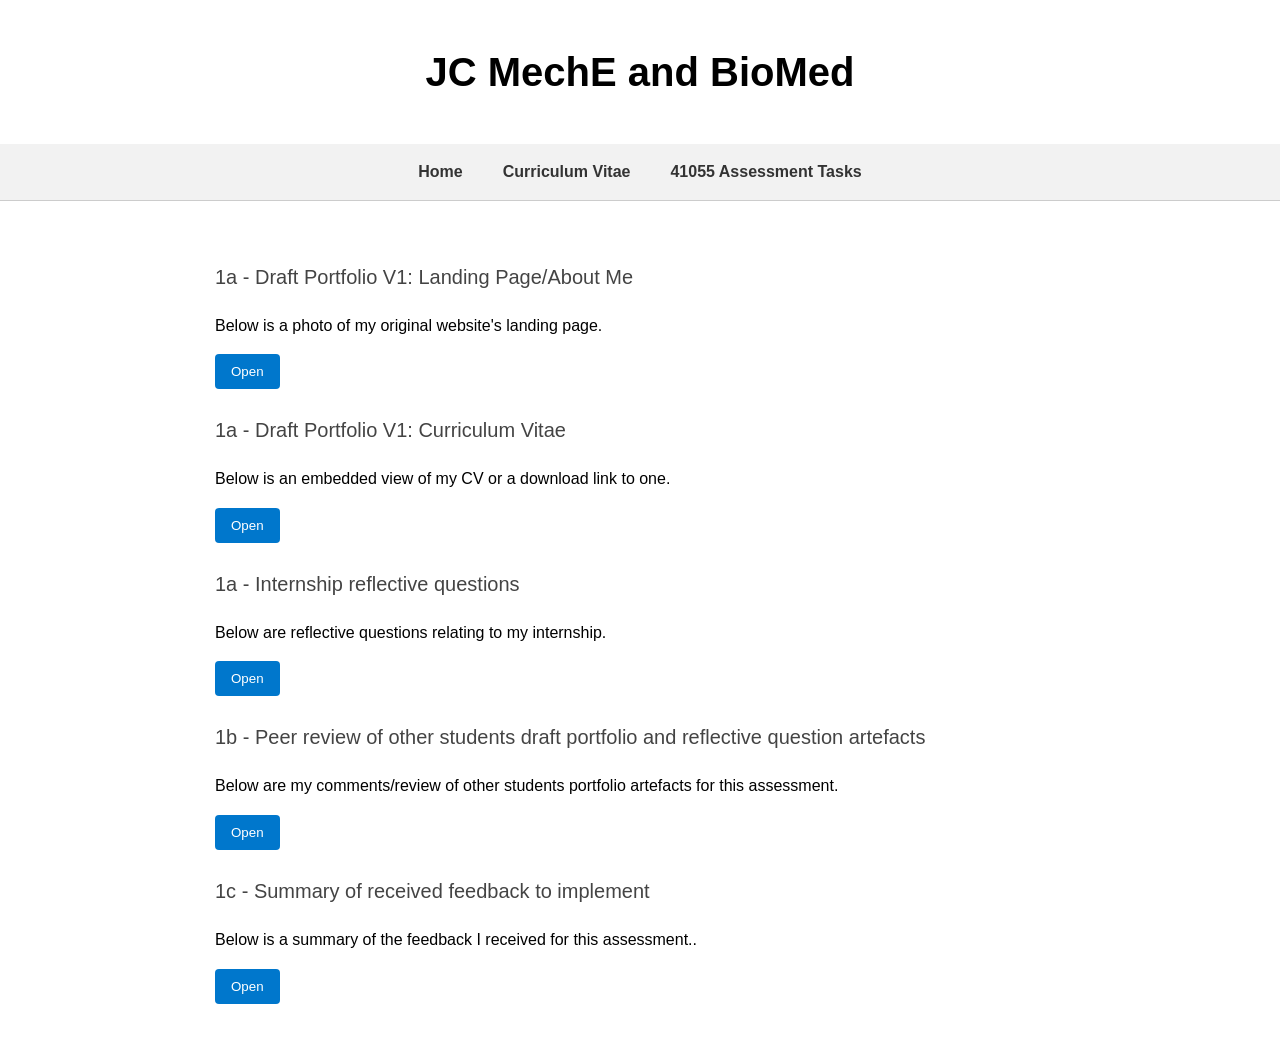
==== AT1.html @ 8cb5140d "Initial commit" ====
<!DOCTYPE html>
<html>
<head>
    <title>JCME | 41055 AT1</title>
    <link rel="stylesheet" href="style.css">
</head>
<body>
<header>
    <h1 class="main-title">JC MechE and BioMed</h1>
</header>
<!-- Menu Items -->
<nav>
    <ul class="nav-menu">

        <li><a href="index.html">Home</a></li>

        <li><a href="cv.html">Curriculum Vitae</a></li>

        <li class="dropdown">
            <a href="tasks.html">41055 Assessment Tasks</a>

            <ul class="dropdown-menu">
                <li><a href="AT1.html">Assessment Task 1 - Draft Portfolio and Reflections Pt.1</a></li>
                <li><a href="AT2.html">Assessment Task 2 - Cover Letter, Draft Portfolio and Reflections Pt.2 (Electric Boogaloo)</a></li>
            </ul>
        </li>

    </ul>
</nav>





<!-- <section> 
    <h2 class="section-title">Assessment Task 1</h2>
    <p class="body-text">As part of the UTS subject 41055 Professional Experience Review, I am required to complete several 
        artefacts which demonstrate my professional ability for the engineering workforce. Links to these artefacts can be found below 
        or in the dropdown menu, a brief description of each is given here.</p>
        <p class="sub-title">1a - Draft Portfolio V1: Landing Page/About Me</p>
            <p class="body-text">Below is a photo of my original website's landing page.</p>
            <div class="image-container">
            <img src="images/1a_JChu_LandingPage.png" class="landing-image" alt="Draft of a landing page"> </div>
        <p class="sub-title">1a - Draft Portfolio V1: Curriculum Vitae</p>
            <p class="body-text">Below is an embedded view of my CV or a download link to one.</p>
            <object data="/files/CV_General.pdf" type="application/pdf" width="100%" height="1000px">
            <p>Unable to display PDF file. <a href="/files/CV_General.pdf">Download</a> instead.</p></object>
        <p class="sub-title">1a - Internship reflective questions</p>
            <p class="body-text">Below are reflective questions relating to my internship.</p>
            <object data="/files/1a_JChu_ReflectionQuestions.pdf" type="application/pdf" width="100%" height="1000px">
            <p>Unable to display PDF file. <a href="/files/1a_JChu_ReflectionQuestions.pdf">Download</a> instead.</p></object>
        <p class="sub-title">1b - Peer review of other students draft portfolio and reflective question artefacts</p>
            <p class="body-text">Below are my comments/review of other students portfolio artefacts for this assessment.</p>
            <object data="/files/1b_JChu_Feedback.pdf" type="application/pdf" width="100%" height="1000px">
            <p>Unable to display PDF file. <a href="/files/1b_JChu_Feedback.pdf">Download</a> instead.</p></object>
        <p class="sub-title">1c - Summary of received feedback to implement</p>
            <p class="body-text">Below is a summary of the feedback I received for this assessment..</p>
            <object data="/files/1c_JChu_FeedbackSummary.pdf" type="application/pdf" width="100%" height="1000px">
            <p>Unable to display PDF file. <a href="/files/1c_JChu_FeedbackSummary.pdf">Download</a> instead.</p></object>
</section> -->

<section>
<p class="sub-title">1a - Draft Portfolio V1: Landing Page/About Me</p>
            <p class="body-text">Below is a photo of my original website's landing page.</p>
<button onclick="togglePDF('pdf1')" class="pdf-button">Open</button>
<div id="pdf1" style="display:none;"><iframe src="images/1a_JChu_LandingPage.png" width="100%" height="600px"></iframe></div>

<p class="sub-title">1a - Draft Portfolio V1: Curriculum Vitae</p>
            <p class="body-text">Below is an embedded view of my CV or a download link to one.</p>
<button onclick="togglePDF('pdf2')" class="pdf-button">Open</button>
<div id="pdf2" style="display:none;"><embed src="files/CV_General.pdf" width="100%" height="600px"></div>

    <p class="sub-title">1a - Internship reflective questions</p>
            <p class="body-text">Below are reflective questions relating to my internship.</p>
<button onclick="togglePDF('pdf3')" class="pdf-button">Open</button>
<div id="pdf3" style="display:none;"><embed src="files/1a_JChu_ReflectionQuestions.pdf" width="100%" height="600px"></div>

    <p class="sub-title">1b - Peer review of other students draft portfolio and reflective question artefacts</p>
            <p class="body-text">Below are my comments/review of other students portfolio artefacts for this assessment.</p>
<button onclick="togglePDF('pdf4')" class="pdf-button">Open</button>
<div id="pdf4" style="display:none;"><embed src="files/1b_JChu_Feedback.pdf" width="100%" height="600px"></div>

    <p class="sub-title">1c - Summary of received feedback to implement</p>
            <p class="body-text">Below is a summary of the feedback I received for this assessment..</p>
<button onclick="togglePDF('pdf5')" class="pdf-button">Open</button>
<div id="pdf5" style="display:none;"><embed src="files/1c_JChu_FeedbackSummary.pdf" width="100%" height="600px"></div>

</section>


<script>
function togglePDF(id) {
    var viewer = document.getElementById(id);

    if (viewer.style.display === "none" || viewer.style.display === "") {
        viewer.style.display = "block";
    } else {
        viewer.style.display = "none";
    }
}
</script>
---- style.css ----
/* Overall page formatting */
body {
    font-family: Arial, Helvetica, sans-serif;
    line-height: 1.6;
    margin: 0;
    background-color: #ffffff;
}

/* Main content width (controls left/right margins) */
section {
    max-width: 850px;
    margin: 60px auto;
    padding: 0 40px;
}

/* Main website header */
.main-title {
    text-align: center;
    font-size: 40px;
    margin-top: 40px;
    margin-bottom: 40px;
}

/* Section titles (e.g. About Me) */
.section-title {
    font-size: 28px;
    margin-top: 40px;
    border-bottom: 2px solid #ccc;
    padding-bottom: 5px;
}

/* Sub titles (dates/events) */
.sub-title {
    font-size: 20px;
    margin-top: 25px;
    color: #444;
}

/* Body text */
.body-text {
    font-size: 16px;
    margin-top: 10px;
}

/* Navigation bar */
nav {
    background-color: #f2f2f2;
    border-bottom: 1px solid #ccc;
}

/* Main menu */
.nav-menu {
    list-style: none;
    display: flex;
    justify-content: center;
    margin: 0;
    padding: 0;
}

.nav-menu li {
    position: relative;
}

/* Menu links */
.nav-menu a {
    display: block;
    padding: 15px 20px;
    text-decoration: none;
    color: #333;
    font-weight: bold;
}

/* Dropdown container */
.dropdown-menu {
    display: none;
    position: absolute;
    top: 100%;      /* directly below parent */
    left: 0;
    background: white;
    border: 1px solid #ccc;
    list-style: none;
    padding: 0;
    min-width: 180px;
}

/* Dropdown items */
.dropdown-menu li a {
    padding: 10px 15px;
    font-weight: normal;
}

/* Show dropdown */
.dropdown:hover .dropdown-menu {
    display: block;
}

/* Hover effect */
.nav-menu a:hover {
    background-color: #e6e6e6;
}

.landing-image {
    width: 100%;
    height: 300px;
    object-fit: cover;
    display: block;
}

.banner-container {
    overflow: hidden;
}

iframe, embed {
    margin: 20px 0;
    box-shadow: 0 2px 5px rgba(0,0,0,0.2);
    border-radius: 4px;
}

/* Container that keeps the image within page margins */
.image-container {
    max-width: 800px;        /* fits within your content width */
    margin: 20px auto;       /* centers container */
    border: 1px solid #ccc;  /* optional subtle border */
    border-radius: 6px;      /* rounded corners */
    overflow: hidden;        /* prevents image overflow */
    box-shadow: 0 2px 5px rgba(0,0,0,0.2); /* subtle shadow */
}

/* Image styling inside the container */
.image-container img {
    width: 100%;             /* fills the container width */
    display: block;          /* removes default inline spacing */
    height: auto;            /* keeps aspect ratio */
}

/* Indent dot points */
.body-list {
    margin-left: 30px;       /* distance from left content margin */
    padding-left: 20px;      /* space between bullet and text */
    line-height: 1.6;        /* optional, makes list more readable */
}

.pdf-hidden {
    display: none;
    margin-top: 20px;
}

#pdf-viewer iframe {
    width: 100%;
    height: 600px;
}

.pdf-button {
    padding: 10px 16px;
    background-color: #0077cc;
    color: white;
    border: none;
    border-radius: 4px;
    cursor: pointer;
}

.pdf-button:hover {
    background-color: #005fa3;
}
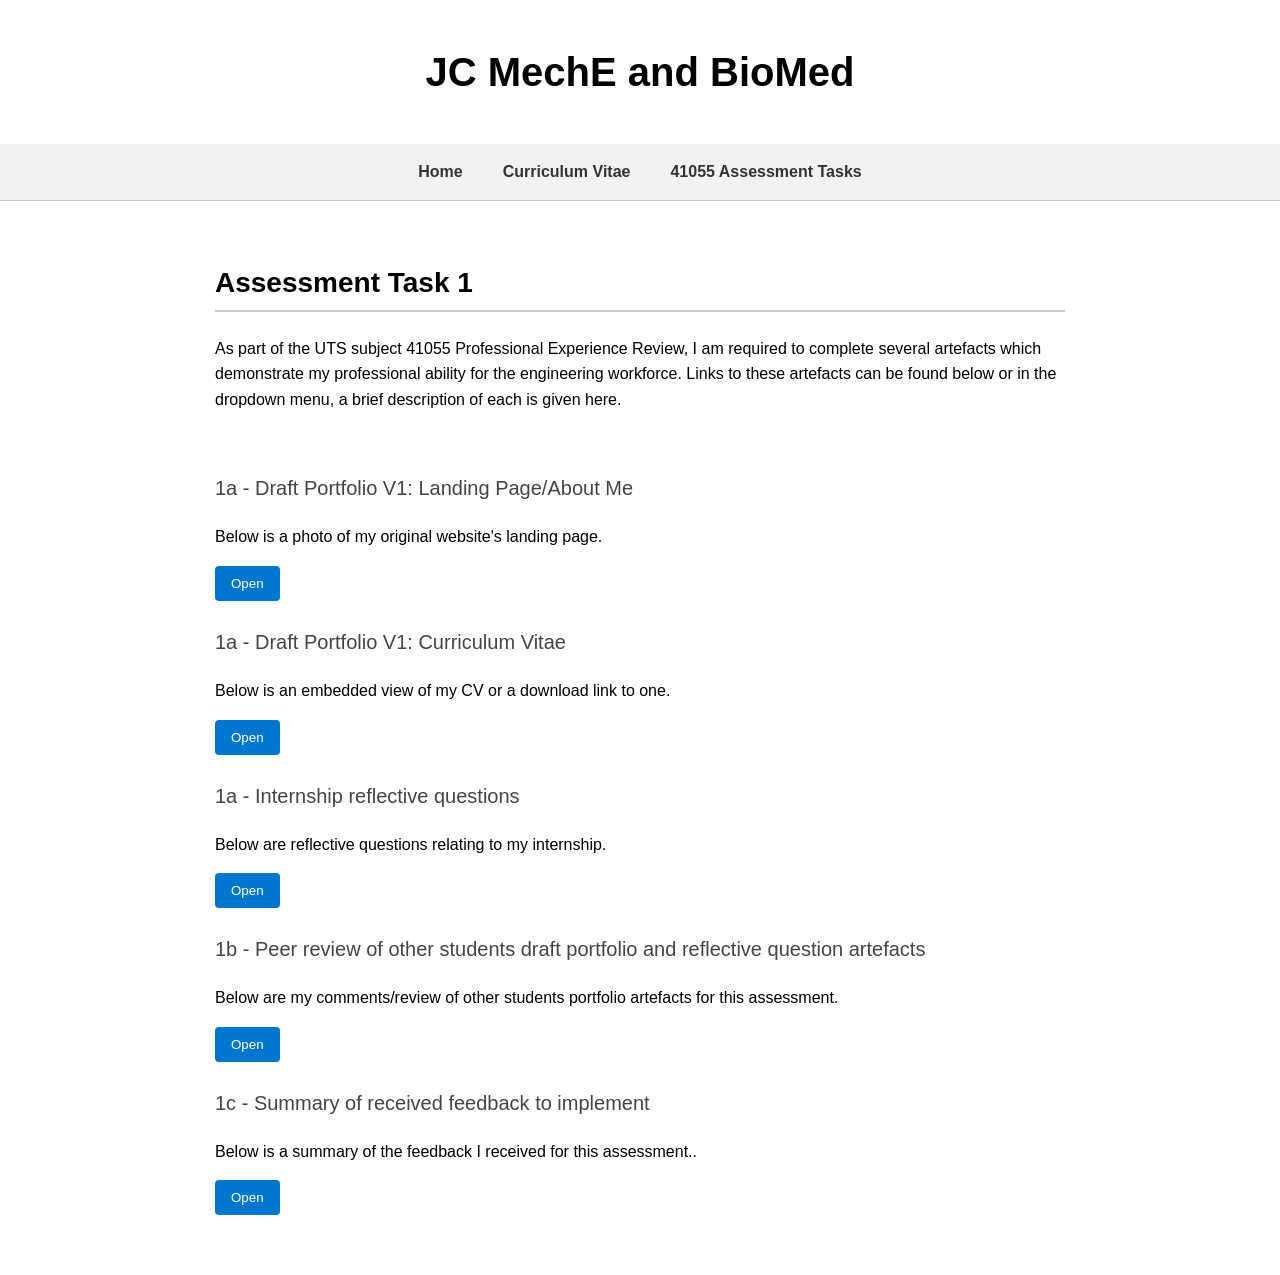
==== commit 1590b08a: "Updated website content" ====
--- a/AT1.html
+++ b/AT1.html
@@ -14,7 +14,7 @@
 
         <li><a href="index.html">Home</a></li>
 
-        <li><a href="cv.html">Curriculum Vitae</a></li>
+        <li><a href="CV.html">Curriculum Vitae</a></li>
 
         <li class="dropdown">
             <a href="tasks.html">41055 Assessment Tasks</a>
@@ -28,65 +28,39 @@
     </ul>
 </nav>
 
-
-
-
-
-<!-- <section> 
-    <h2 class="section-title">Assessment Task 1</h2>
-    <p class="body-text">As part of the UTS subject 41055 Professional Experience Review, I am required to complete several 
+<section>
+<h1 class="section-title">Assessment Task 1</h1>
+<p class="body-text">As part of the UTS subject 41055 Professional Experience Review, I am required to complete several 
         artefacts which demonstrate my professional ability for the engineering workforce. Links to these artefacts can be found below 
-        or in the dropdown menu, a brief description of each is given here.</p>
-        <p class="sub-title">1a - Draft Portfolio V1: Landing Page/About Me</p>
-            <p class="body-text">Below is a photo of my original website's landing page.</p>
-            <div class="image-container">
-            <img src="images/1a_JChu_LandingPage.png" class="landing-image" alt="Draft of a landing page"> </div>
-        <p class="sub-title">1a - Draft Portfolio V1: Curriculum Vitae</p>
-            <p class="body-text">Below is an embedded view of my CV or a download link to one.</p>
-            <object data="/files/CV_General.pdf" type="application/pdf" width="100%" height="1000px">
-            <p>Unable to display PDF file. <a href="/files/CV_General.pdf">Download</a> instead.</p></object>
-        <p class="sub-title">1a - Internship reflective questions</p>
-            <p class="body-text">Below are reflective questions relating to my internship.</p>
-            <object data="/files/1a_JChu_ReflectionQuestions.pdf" type="application/pdf" width="100%" height="1000px">
-            <p>Unable to display PDF file. <a href="/files/1a_JChu_ReflectionQuestions.pdf">Download</a> instead.</p></object>
-        <p class="sub-title">1b - Peer review of other students draft portfolio and reflective question artefacts</p>
-            <p class="body-text">Below are my comments/review of other students portfolio artefacts for this assessment.</p>
-            <object data="/files/1b_JChu_Feedback.pdf" type="application/pdf" width="100%" height="1000px">
-            <p>Unable to display PDF file. <a href="/files/1b_JChu_Feedback.pdf">Download</a> instead.</p></object>
-        <p class="sub-title">1c - Summary of received feedback to implement</p>
-            <p class="body-text">Below is a summary of the feedback I received for this assessment..</p>
-            <object data="/files/1c_JChu_FeedbackSummary.pdf" type="application/pdf" width="100%" height="1000px">
-            <p>Unable to display PDF file. <a href="/files/1c_JChu_FeedbackSummary.pdf">Download</a> instead.</p></object>
-</section> -->
+        or in the dropdown menu, a brief description of each is given here. </p>
+</section>
 
 <section>
-<p class="sub-title">1a - Draft Portfolio V1: Landing Page/About Me</p>
-            <p class="body-text">Below is a photo of my original website's landing page.</p>
-<button onclick="togglePDF('pdf1')" class="pdf-button">Open</button>
-<div id="pdf1" style="display:none;"><iframe src="images/1a_JChu_LandingPage.png" width="100%" height="600px"></iframe></div>
+    <p class="sub-title">1a - Draft Portfolio V1: Landing Page/About Me</p>
+                <p class="body-text">Below is a photo of my original website's landing page.</p>
+    <button onclick="togglePDF('pdf1')" class="pdf-button">Open</button>
+    <div id="pdf1" style="display:none;"><iframe src="images/1a_JChu_LandingPage.png" width="100%" height="1000px"></iframe></div>
 
-<p class="sub-title">1a - Draft Portfolio V1: Curriculum Vitae</p>
-            <p class="body-text">Below is an embedded view of my CV or a download link to one.</p>
-<button onclick="togglePDF('pdf2')" class="pdf-button">Open</button>
-<div id="pdf2" style="display:none;"><embed src="files/CV_General.pdf" width="100%" height="600px"></div>
+    <p class="sub-title">1a - Draft Portfolio V1: Curriculum Vitae</p>
+                <p class="body-text">Below is an embedded view of my CV or a download link to one.</p>
+    <button onclick="togglePDF('pdf2')" class="pdf-button">Open</button>
+    <div id="pdf2" style="display:none;"><embed src="files/CV_General.pdf" width="100%" height="1000px"></div>
 
-    <p class="sub-title">1a - Internship reflective questions</p>
-            <p class="body-text">Below are reflective questions relating to my internship.</p>
-<button onclick="togglePDF('pdf3')" class="pdf-button">Open</button>
-<div id="pdf3" style="display:none;"><embed src="files/1a_JChu_ReflectionQuestions.pdf" width="100%" height="600px"></div>
+        <p class="sub-title">1a - Internship reflective questions</p>
+                <p class="body-text">Below are reflective questions relating to my internship.</p>
+    <button onclick="togglePDF('pdf3')" class="pdf-button">Open</button>
+    <div id="pdf3" style="display:none;"><embed src="files/1a_JChu_ReflectionQuestions.pdf" width="100%" height="1000px"></div>
 
-    <p class="sub-title">1b - Peer review of other students draft portfolio and reflective question artefacts</p>
-            <p class="body-text">Below are my comments/review of other students portfolio artefacts for this assessment.</p>
-<button onclick="togglePDF('pdf4')" class="pdf-button">Open</button>
-<div id="pdf4" style="display:none;"><embed src="files/1b_JChu_Feedback.pdf" width="100%" height="600px"></div>
+        <p class="sub-title">1b - Peer review of other students draft portfolio and reflective question artefacts</p>
+                <p class="body-text">Below are my comments/review of other students portfolio artefacts for this assessment.</p>
+    <button onclick="togglePDF('pdf4')" class="pdf-button">Open</button>
+    <div id="pdf4" style="display:none;"><embed src="files/1b_JChu_Feedback.pdf" width="100%" height="1000px"></div>
 
-    <p class="sub-title">1c - Summary of received feedback to implement</p>
-            <p class="body-text">Below is a summary of the feedback I received for this assessment..</p>
-<button onclick="togglePDF('pdf5')" class="pdf-button">Open</button>
-<div id="pdf5" style="display:none;"><embed src="files/1c_JChu_FeedbackSummary.pdf" width="100%" height="600px"></div>
-
+        <p class="sub-title">1c - Summary of received feedback to implement</p>
+                <p class="body-text">Below is a summary of the feedback I received for this assessment..</p>
+    <button onclick="togglePDF('pdf5')" class="pdf-button">Open</button>
+    <div id="pdf5" style="display:none;"><embed src="files/1c_JChu_FeedbackSummary.pdf" width="100%" height="1000px"></div>
 </section>
-
 
 <script>
 function togglePDF(id) {
@@ -98,6 +72,4 @@
         viewer.style.display = "none";
     }
 }
-</script>
-
-
+</script>
--- a/style.css
+++ b/style.css
@@ -161,4 +161,19 @@
 
 .pdf-button:hover {
     background-color: #005fa3;
+}
+
+.content {
+    display: flex;
+    align-items: center;   /* vertically aligns image and text */
+    gap: 20px;             /* space between image and text */
+}
+
+.content img {
+    width: 200px;          /* adjust as needed */
+    height: auto;
+}
+
+.content .text {
+    max-width: 600px;      /* optional, keeps text readable */
 }
